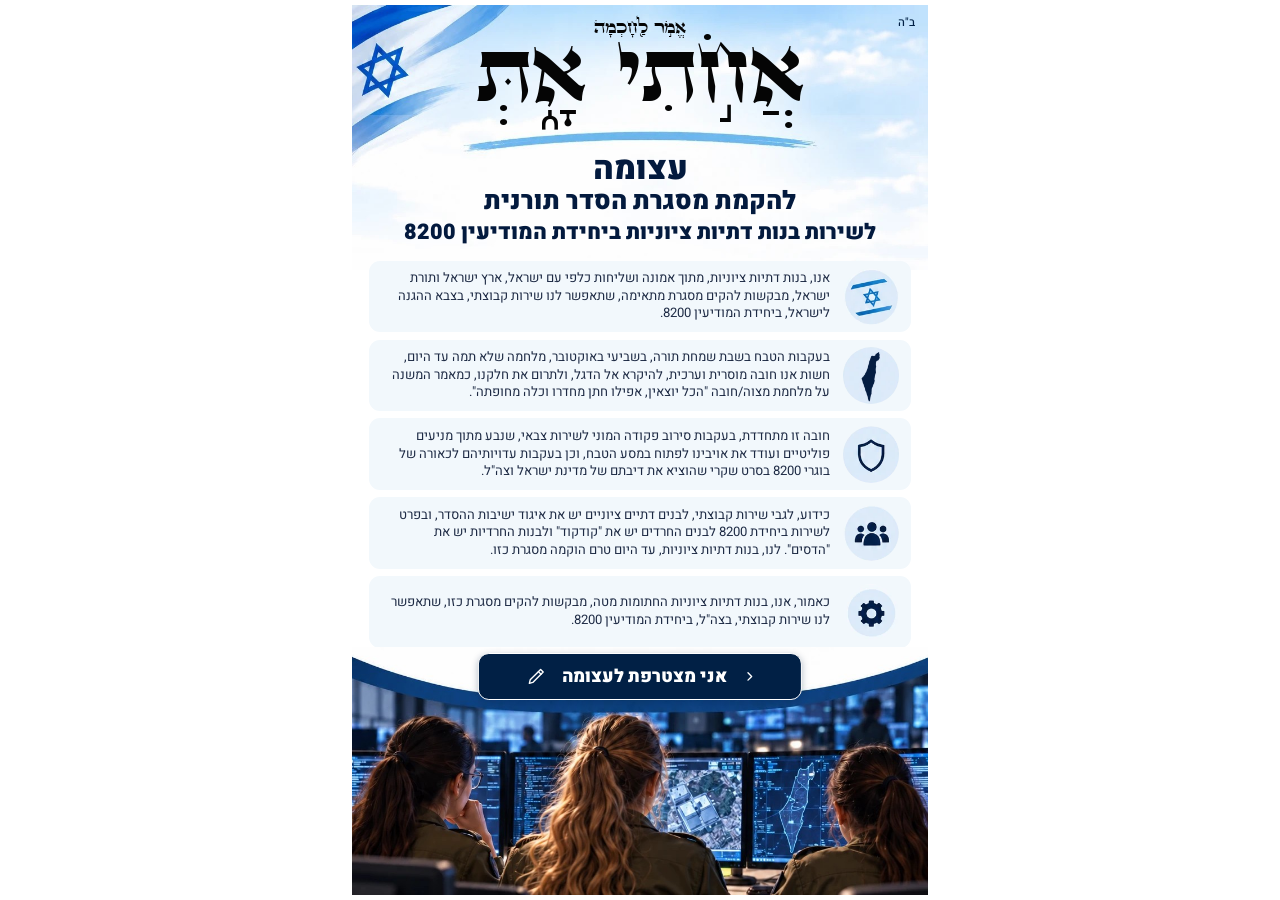
==== index.html @ 4ecc4133 "Unify the form labels and error messages and add a thank-you line Co-Authored-By: Claude Sonnet 5.5 " ====
<!doctype html>
<html lang="he" dir="rtl">
<head>
  <meta charset="utf-8">
  <meta name="viewport" content="width=device-width, initial-scale=1">
  <title>אחותי את – עצומה</title>
  <meta name="description" content="עצומה להקמת מסגרת הסדר תורנית לשירות בנות דתיות ציוניות ביחידת המודיעין 8200">

  <link rel="preconnect" href="https://fonts.googleapis.com">
  <link rel="preconnect" href="https://fonts.gstatic.com" crossorigin>
  <link rel="stylesheet" href="https://fonts.googleapis.com/css2?family=Heebo:wght@400;500;800;900&display=swap">

  <link rel="stylesheet" href="css/base.css">
  <link rel="stylesheet" href="css/join-form.css">

  <!--
    Title typography - link exactly ONE of the two options (both are kept; DO NOT DELETE either file):
      option 1: Stam Ashkenaz   -> css/title-option-1.css
      option 2: Guttman Stam    -> css/title-option-2.css
  -->
  <link rel="stylesheet" href="css/title-option-2.css">
  <!-- <link rel="stylesheet" href="css/title-option-1.css"> -->

  <script src="js/main.js" defer></script>
</head>
<body>
  <main class="page">
    <div class="blessing">ב"ה</div>

    <header class="masthead">
      <div class="verse">אֱמֹ֣ר לַ֭חׇכְמָה</div>
      <div class="wordmark" role="img" aria-label="אחותי את">אֲחֹ֣תִי אָ֑תְּ</div>
    </header>

    <h1 class="headline">
      <span class="headline__line headline__line--lead">עצומה</span>
      <span class="headline__line">להקמת מסגרת הסדר תורנית</span>
      <span class="headline__line headline__line--detail">לשירות בנות דתיות ציוניות ביחידת המודיעין 8200</span>
    </h1>

    <section class="cards">
      <article class="card">
        <div class="card__icon card__icon--flag"></div>
        <p class="card__text">אנו, בנות דתיות ציוניות, מתוך אמונה ושליחות כלפי עם ישראל, ארץ ישראל ותורת ישראל, מבקשות להקים מסגרת מתאימה, שתאפשר לנו שירות קבוצתי, בצבא ההגנה לישראל, ביחידת המודיעין 8200.</p>
      </article>
      <article class="card">
        <div class="card__icon card__icon--map"></div>
        <p class="card__text">בעקבות הטבח בשבת שמחת תורה, בשביעי באוקטובר, מלחמה שלא תמה עד היום, חשות אנו חובה מוסרית וערכית, להיקרא אל הדגל, ולתרום את חלקנו, כמאמר המשנה על מלחמת מצוה/חובה "הכל יוצאין, אפילו חתן מחדרו וכלה מחופתה".</p>
      </article>
      <article class="card">
        <div class="card__icon card__icon--shield"></div>
        <p class="card__text">חובה זו מתחדדת, בעקבות סירוב פקודה המוני לשירות צבאי, שנבע מתוך מניעים פוליטיים ועודד את אויבינו לפתוח במסע הטבח, וכן בעקבות עדויותיהם לכאורה של בוגרי 8200 בסרט שקרי שהוציא את דיבתם של מדינת ישראל וצה"ל.</p>
      </article>
      <article class="card">
        <div class="card__icon card__icon--people"></div>
        <p class="card__text">כידוע, לגבי שירות קבוצתי, לבנים דתיים ציוניים יש את איגוד ישיבות ההסדר, ובפרט לשירות ביחידת 8200 לבנים החרדים יש את "קודקוד" ולבנות החרדיות יש את "הדסים". לנו, בנות דתיות ציוניות, עד היום טרם הוקמה מסגרת כזו.</p>
      </article>
      <article class="card">
        <div class="card__icon card__icon--gear"></div>
        <p class="card__text">כאמור, אנו, בנות דתיות ציוניות החתומות מטה, מבקשות להקים מסגרת כזו, שתאפשר לנו שירות קבוצתי, בצה"ל, ביחידת המודיעין 8200.</p>
      </article>
    </section>

    <div class="footer-art">
      <button type="button" class="join-btn" id="join">
        <svg class="join-btn__chevron" viewBox="0 0 24 24" fill="none" stroke="currentColor" stroke-width="3" stroke-linecap="round" stroke-linejoin="round" aria-hidden="true"><path d="M9 4l8 8-8 8"/></svg>
        <span>אני מצטרפת לעצומה</span>
        <svg viewBox="0 0 24 24" fill="none" stroke="currentColor" stroke-width="1.6" stroke-linecap="round" stroke-linejoin="round" aria-hidden="true"><path d="M4 20l1-4L17 4l3 3L8 19z"/><path d="M14.5 6.5l3 3"/></svg>
      </button>
    </div>
  </main>

  <dialog class="join-dialog" id="join-dialog" aria-labelledby="join-title">
    <form class="join-form" id="join-form" novalidate>
      <button type="button" class="join-form__close" data-close aria-label="סגירה">&times;</button>

      <h2 class="join-form__title" id="join-title">חתימה על העצומה</h2>
      <p class="join-form__audience">העצומה מיועדת לבנות המעוניינות לשרת במסגרת זו. פרטי הטופס ישמשו להקמת המסגרת בלבד.</p>
      <p class="join-form__note">שדות המסומנים ב-* הם חובה.</p>

      <div class="form-row">
        <div class="field">
          <label for="first-name">שם פרטי *</label>
          <input id="first-name" name="firstName" type="text" autocomplete="given-name" required>
          <p class="field__error" data-error-for="firstName" role="alert"></p>
        </div>

        <div class="field">
          <label for="last-name">שם משפחה *</label>
          <input id="last-name" name="lastName" type="text" autocomplete="family-name" required>
          <p class="field__error" data-error-for="lastName" role="alert"></p>
        </div>
      </div>

      <div class="form-row form-row--contact">
        <div class="field">
          <label for="mobile">מספר טלפון נייד *</label>
          <input id="mobile" name="mobile" type="tel" inputmode="tel" autocomplete="tel" dir="ltr" placeholder="05X-XXXXXXX" required>
          <p class="field__error" data-error-for="mobile" role="alert"></p>
        </div>

        <div class="field">
          <label for="email">דוא"ל *</label>
          <input id="email" name="email" type="email" inputmode="email" autocomplete="email" dir="ltr" required>
          <p class="field__error" data-error-for="email" role="alert"></p>
        </div>
      </div>

      <div class="form-row form-row--year">
        <div class="field">
          <label for="birth-year">שנת לידה *</label>
          <input id="birth-year" name="birthYear" type="text" inputmode="numeric" maxlength="4" autocomplete="bday-year" required>
          <p class="field__error" data-error-for="birthYear" role="alert"></p>
        </div>

        <div class="field">
          <label for="city">עיר מגורים</label>
          <input id="city" name="city" type="text" autocomplete="address-level2">
        </div>
      </div>

      <div class="field">
        <label for="ulpana">איפה אני כיום <span class="field__hint">(שם האולפנה/המדרשה/המכינה/השירות הלאומי/אחר)</span></label>
        <input id="ulpana" name="ulpana" type="text" autocomplete="organization">
      </div>

      <div class="field">
        <label for="notes">כמה מילים עלי / הערות נוספות</label>
        <textarea id="notes" name="notes" rows="2"></textarea>
      </div>

      <div class="field">
        <label class="check">
          <input type="checkbox" name="interested">
          <span>אני מעוניינת (ללא התחייבות) להתגייס למסגרת זו ולשרת בה, ומאשרת שיעדכנו אותי בשלבי הקמתה *</span>
        </label>
        <p class="field__error" data-error-for="interested" role="alert"></p>
      </div>

      <label class="check">
        <input type="checkbox" name="publishName">
        <span>אני מסכימה ששמי המלא (ללא פרטים נוספים) יופיע ברשימת החותמות באם העצומה תפורסם</span>
      </label>

      <!-- Spam trap: hidden from people, bots tend to fill it in -->
      <div class="join-form__trap" aria-hidden="true">
        <label>אל תמלאי שדה זה <input type="text" name="website" tabindex="-1" autocomplete="off"></label>
      </div>

      <div class="join-form__actions">
        <p class="join-form__status" id="join-status" role="alert"></p>
        <button type="submit" class="join-form__submit">שליחה</button>
      </div>
    </form>

    <div class="join-thanks" id="join-thanks" hidden>
      <h2 class="join-form__title">תודה שחתמת!</h2>
      <p class="join-thanks__text">נעדכן אותך בשלבי הקמת המסגרת.</p>
      <button type="button" class="join-form__submit" data-close>סגירה</button>
    </div>
  </dialog>
</body>
</html>
---- css/base.css ----
/* ==========================================================================
   Petition page - base styles (everything except the title typography).
   The title (verse + wordmark) typography lives in css/title-option-*.css.

   Fit-to-screen: every size is a multiple of --u, a unit that is 1% of the page
   width.  --u follows the viewport WIDTH (capped at the 1024px design size) and
   is also capped by the viewport HEIGHT, so the whole page always fits the screen
   without scrolling.  Only the card text has a floor (11px) so it stays readable.
   ========================================================================== */

:root {
  --navy: #012045;
  --card: #f2f8fc;
  --ink: #1d2a44;
  --ink-title: #031a3e;
  --ink-script: #050505;
  --accent: #1f5fbf;
  --accent-soft: #e8f1fb;
  --navy-hover: #0b3a78;
  --navy-pressed: #00142e;
  --focus: #7fb2ff;
  --error: #c0392b;
  --border: #c3cfe0;
  --muted: #55637d;
  --font: 'Heebo', system-ui, 'Segoe UI', Arial, sans-serif;
  --text-growth: 0.006; /* portrait phones: share of the spare height that the card text size may use */

  /* 1u = 1% of the page width.  The page is 100u wide and ~154u tall. */
  --u: min(1vw, 10.24px, calc(100vh / 156));
}

@supports (height: 100dvh) {
  :root { --u: min(1vw, 10.24px, calc(100dvh / 156)); }
}

*,
*::before,
*::after { box-sizing: border-box; }

* { margin: 0; }

body {
  display: flex;
  justify-content: center;
  min-height: 100vh;
  background: #fff;
  font-family: var(--font);
}

@supports (height: 100dvh) {
  body { min-height: 100dvh; }
}

/* ---- Page frame --------------------------------------------------------- */

.page {
  position: relative;
  width: calc(100 * var(--u));
  margin-block: auto; /* centred vertically when the screen is taller than the page */
  overflow: hidden;
  background: url(../images/background-top.jpg) top / 100% auto no-repeat;
}

.blessing {
  position: absolute;
  top: calc(1.6 * var(--u));
  right: calc(2.4 * var(--u));
  z-index: 1;
  font-size: max(10px, calc(2 * var(--u)));
  font-weight: 500;
  color: var(--navy);
}

/* ---- Masthead (verse + wordmark); fonts/sizes come from title-option-*.css */

.masthead { position: relative; }

.verse {
  position: absolute;
  left: 0;
  right: 0;
  text-align: center;
  font-size: max(11px, calc(2.9 * var(--u)));
  line-height: 1.3;
  color: var(--ink-script);
}

.wordmark {
  height: calc(25.8 * var(--u));
  text-align: center;
  white-space: nowrap;
  line-height: 1;
  color: var(--ink-script);
}

/* ---- Petition headline -------------------------------------------------- */

.headline {
  margin: 0 calc(1 * var(--u)) calc(2.05 * var(--u));
  text-align: center;
  font-size: max(13px, calc(4.4 * var(--u)));
  font-weight: 900;
  line-height: calc(5.5 * var(--u));
  color: var(--ink-title);
}

.headline__line {
  display: block;
  text-wrap: balance; /* the long line breaks evenly on narrow screens */
}

.headline__line--lead { font-size: max(16px, calc(5.6 * var(--u))); }
.headline__line--detail { font-size: max(11px, calc(3.74 * var(--u))); } /* ~85% of the line above */

/* ---- Cards --------------------------------------------------------------- */

.cards {
  display: flex;
  flex-direction: column;
  gap: calc(1.27 * var(--u));
  padding: 0 calc(3.1 * var(--u));
}

.card {
  display: flex;
  align-items: center;
  gap: calc(2.2 * var(--u));
  min-height: calc(9.6 * var(--u));
  padding: calc(1.3 * var(--u)) calc(2 * var(--u)) calc(1.3 * var(--u)) calc(3.7 * var(--u));
  border-radius: calc(1.9 * var(--u));
  background: var(--card);
}

.card__text {
  flex: 1;
  font-size: max(11px, calc(2.27 * var(--u))); /* the only text with a readability floor */
  font-weight: 400;
  line-height: max(calc(3.03 * var(--u)), 14.3px);
  color: var(--ink);
}

.card__icon {
  flex: 0 0 auto;
  width: max(34px, calc(9.8 * var(--u)));
  height: max(34px, calc(9.8 * var(--u)));
  border-radius: 50%;
  background: center / cover;
}

.card__icon--flag   { background-image: url(../images/icon-flag.png); }
.card__icon--map    { background-image: url(../images/icon-map.png); }
.card__icon--shield { background-image: url(../images/icon-shield.png); }
.card__icon--people { background-image: url(../images/icon-people.png); }
.card__icon--gear   { background-image: url(../images/icon-gear.png); }

/* ---- Footer artwork + join button ---------------------------------------- */

.footer-art {
  position: relative;
  margin-top: calc(-0.2 * var(--u));
  aspect-ratio: 1024 / 441;
  background: url(../images/background-bottom.jpg) bottom / 100% 100% no-repeat;
}

.join-btn {
  position: absolute;
  top: calc(1.2 * var(--u));
  left: 50%;
  translate: -50% 0;
  display: flex;
  align-items: center;
  justify-content: center;
  gap: calc(2.8 * var(--u));
  width: calc(56.2 * var(--u));
  height: max(calc(8.1 * var(--u)), 38px); /* comfortable tap target on phones */
  border: calc(0.3 * var(--u)) solid #fff;
  border-radius: calc(1.9 * var(--u));
  background: var(--navy);
  box-shadow: 0 calc(0.4 * var(--u)) calc(1.2 * var(--u)) rgba(1, 32, 69, 0.3);
  color: #fff;
  font: 900 max(12px, calc(3.1 * var(--u))) / 1 var(--font);
  white-space: nowrap;
  cursor: pointer;
  transition: background-color 0.15s, translate 0.15s, scale 0.1s, box-shadow 0.15s;
}

.join-btn svg {
  flex: 0 0 auto;
  width: calc(3.6 * var(--u));
  height: calc(3.6 * var(--u));
  min-width: 14px;
  min-height: 14px;
}

.join-btn .join-btn__chevron {
  width: calc(1.9 * var(--u));
  height: calc(1.9 * var(--u));
  min-width: 8px;
  min-height: 8px;
}

/* Hover (mouse only, so touch screens do not get a "stuck" hover): lighter + lifted */
@media (hover: hover) {
  .join-btn:hover {
    translate: -50% calc(-0.3 * var(--u));
    background: var(--navy-hover);
    box-shadow: 0 calc(0.8 * var(--u)) calc(1.6 * var(--u)) rgba(1, 32, 69, 0.35);
  }
}

/* Pressed (touch and mouse): pushed down and a little darker */
.join-btn:active {
  translate: -50% 0;
  scale: 0.97;
  background: var(--navy-pressed);
  box-shadow: 0 calc(0.2 * var(--u)) calc(0.6 * var(--u)) rgba(1, 32, 69, 0.3);
}

/* Keyboard focus ring */
.join-btn:focus-visible {
  outline: 3px solid var(--focus);
  outline-offset: 3px;
}

@media (prefers-reduced-motion: reduce) {
  .join-btn { transition: background-color 0.15s; }
  .join-btn:hover,
  .join-btn:active { translate: -50% 0; scale: 1; }
}

/* ---- Tall, narrow screens (portrait phones) ------------------------------------
   The page keeps its proportions and is only as wide as the screen, which leaves
   spare height.  That height goes to the cards: they grow taller and their text
   grows a little.  (16/25 = the aspect ratio below which the width is the limit.) */

@media (max-aspect-ratio: 16/25) {
  .page {
    --spare: max(0px, calc(100vh - 156 * var(--u))); /* height not used by the page */
    display: flex;
    flex-direction: column;
    min-height: 100vh;
  }

  .masthead,
  .headline,
  .footer-art { flex: none; }

  .cards,
  .card { flex: 1; }

  .card__text {
    --text: calc(max(11px, 2.27 * var(--u)) + var(--text-growth) * var(--spare));
    font-size: var(--text);
    line-height: calc(1.335 * var(--text));
  }
}

/* short phones have almost no spare height: keep the text size as it is */
@media (max-aspect-ratio: 16/25) and (max-height: 735px) {
  .page { --text-growth: 0; }
}

@supports (height: 100dvh) {
  @media (max-aspect-ratio: 16/25) {
    .page {
      --spare: max(0px, calc(100dvh - 156 * var(--u)));
      min-height: 100dvh;
    }
  }
}

/* ---- Short, wide screens (phones held sideways) ---------------------------------
   Fitting the whole page into such a short screen would make a narrow column with
   tiny text.  Use the full width instead; the page simply scrolls. */

@media (max-height: 500px) {
  :root { --u: min(1vw, 10.24px); }
}
---- css/join-form.css ----
/* ==========================================================================
   Join dialog (the signature form that opens from the "join" button).
   Sizes here are in px/rem on purpose: form text must stay comfortably
   readable (inputs use 16px so iOS does not zoom in on focus).
   ========================================================================== */

.join-dialog {
  --form-pad-x: 20px;
  --form-pad-bottom: 24px;

  width: min(92vw, 460px);
  max-height: 92dvh;
  margin: auto; /* base.css resets all margins; the dialog needs auto to be centred */
  padding: 0;
  border: 0;
  border-radius: 18px;
  background: #fff;
  color: var(--ink);
  box-shadow: 0 18px 50px rgba(1, 32, 69, 0.35);
  overflow: hidden; /* clips the form's scrollbar to the rounded corners */
}

.join-dialog::backdrop {
  background: rgba(1, 32, 69, 0.6);
}

.join-dialog[open] { animation: join-dialog-in 0.2s ease-out; }

@keyframes join-dialog-in {
  from { opacity: 0; translate: 0 12px; }
  to   { opacity: 1; translate: 0 0; }
}

.join-form,
.join-thanks {
  position: relative;
  padding: 22px var(--form-pad-x) var(--form-pad-bottom);
}

/* The form scrolls inside the dialog. The scrollbar is styled so that it stays visible
   (phones normally hide it) and people notice there are more fields below. */
.join-form {
  max-height: 92dvh;
  overflow-y: auto;
}

.join-form::-webkit-scrollbar { width: 10px; }
.join-form::-webkit-scrollbar-track { background: var(--accent-soft); }

.join-form::-webkit-scrollbar-thumb {
  border: 2px solid var(--accent-soft);
  border-radius: 6px;
  background: #8fb0dc;
}

/* browsers without ::-webkit-scrollbar (Firefox) */
@supports not selector(::-webkit-scrollbar) {
  .join-form { scrollbar-color: #8fb0dc var(--accent-soft); }
}

.join-thanks__text {
  margin-bottom: 16px;
  font-size: 1rem;
}

.join-form__close {
  position: absolute;
  top: 8px;
  left: 10px;
  width: 40px;
  height: 40px;
  border: 0;
  background: none;
  color: var(--navy);
  font-size: 30px;
  line-height: 1;
  cursor: pointer;
}

.join-form__title {
  margin-bottom: 4px;
  color: var(--navy);
  font-size: 1.5rem;
  font-weight: 900;
}

/* Who may sign: highlighted so that people who are not the target audience notice it */
.join-form__audience {
  margin-bottom: 8px;
  padding: 8px 10px;
  border-inline-start: 4px solid var(--accent);
  border-radius: 8px;
  background: var(--accent-soft);
  color: var(--navy);
  font-size: 1rem;
  font-weight: 800;
}

.join-form__note {
  margin-bottom: 14px;
  font-size: 0.85rem;
  color: var(--muted);
}

/* ---- Fields ---------------------------------------------------------------- */

.field { margin-bottom: 12px; }

/* two fields side by side */
.form-row {
  display: grid;
  grid-template-columns: 1fr 1fr;
  gap: 0 10px;
}

.form-row--year { grid-template-columns: 124px 1fr; }

/* a mobile number has a known length: it gets just enough room, the e-mail gets the rest */
.form-row--contact { grid-template-columns: 132px 1fr; }

.field label,
.check {
  font-size: 0.95rem;
  font-weight: 500;
}

.field label:not(.check) { display: block; margin-bottom: 4px; }

/* smaller explanation on its own line under the label */
.field__hint {
  display: block;
  font-size: 0.8rem;
  font-weight: 400;
  color: var(--muted);
}

.field input,
.field textarea {
  width: 100%;
  padding: 10px 12px;
  border: 1.5px solid var(--border);
  border-radius: 10px;
  background: #fff;
  color: var(--ink);
  font: inherit;
  font-size: 16px; /* >=16px: no zoom on iOS */
}

.field textarea { resize: vertical; min-height: 64px; }

.field input:focus-visible,
.field textarea:focus-visible {
  outline: 3px solid var(--focus);
  outline-offset: 1px;
  border-color: var(--navy);
}

.field[data-invalid] input { border-color: var(--error); }

.field__error {
  margin-top: 3px;
  color: var(--error);
  font-size: 0.85rem;
}

.check {
  display: flex;
  gap: 10px;
  align-items: flex-start;
  margin: 6px 0 12px;
  cursor: pointer;
}

.check input {
  flex: 0 0 auto;
  width: 20px;
  height: 20px;
  margin-top: 2px;
  accent-color: var(--navy);
}

/* ---- Spam trap: out of sight and out of the layout flow ---------------------- */

.join-form__trap {
  position: absolute;
  inset-inline-start: -9999px;
  width: 1px;
  height: 1px;
  overflow: hidden;
}

/* ---- Submit / status --------------------------------------------------------- */

.join-form__status {
  color: var(--error);
  font-size: 0.9rem;
  font-weight: 500;
  white-space: pre-line; /* the message may contain a line break */
}

/* takes no room until there is a message to show */
.join-form__status:not(:empty) { margin-bottom: 6px; }

.join-form__submit {
  display: block;
  width: 100%;
  padding: 13px;
  border: 0;
  border-radius: 12px;
  background: var(--navy);
  color: #fff;
  font: 900 1.1rem var(--font);
  cursor: pointer;
  transition: background-color 0.15s;
}

.join-form__submit:hover { background: var(--navy-hover); }
.join-form__submit:active { background: var(--navy-pressed); }
.join-form__submit:disabled { opacity: 0.6; cursor: wait; }

.join-form__submit:focus-visible,
.join-form__close:focus-visible {
  outline: 3px solid var(--focus);
  outline-offset: 2px;
}

@media (prefers-reduced-motion: reduce) {
  .join-dialog[open] { animation: none; }
}
---- css/title-option-2.css ----
/* ==========================================================================
   TITLE OPTION 2 - Guttman Stam   (DO NOT DELETE / לא למחוק!)

   One complete font (letters + niqqud + cantillation), with generic mark
   positioning added by tools/build_font.py.  Font: fonts/GuttmanStam.woff

   To use this option, link this file in index.html instead of
   css/title-option-1.css.  Both options are fully independent.
   ========================================================================== */

@font-face {
  font-family: 'Guttman Stam';
  src: url(../fonts/GuttmanStam.woff) format('woff');
  font-display: swap;
}

.verse {
  top: calc(2 * var(--u));
  font-family: 'Guttman Stam', serif;
}

.wordmark {
  padding-top: calc(4.6 * var(--u));
  font-family: 'Guttman Stam', serif;
  font-size: calc(14.6 * var(--u));
}
---- css/title-option-1.css ----
/* ==========================================================================
   TITLE OPTION 1 - Stam Ashkenaz   (DO NOT DELETE / לא למחוק!)

   Letters: Stam Ashkenaz CLM.  Niqqud/cantillation: Noto Serif Hebrew, placed
   by the generic rules of tools/build_font.py.  The lamed and the qamats are
   taken from Guttman Stam (straight lamed).  Font: fonts/StamAshkenazFull.woff

   To use this option, link this file in index.html instead of
   css/title-option-2.css.  Both options are fully independent.
   ========================================================================== */

@font-face {
  font-family: 'Stam Ashkenaz Full';
  src: url(../fonts/StamAshkenazFull.woff) format('woff');
  font-display: swap;
}

.verse {
  top: calc(1.3 * var(--u));
  font-family: 'Stam Ashkenaz Full', serif;
}

.wordmark {
  padding-top: calc(2.2 * var(--u));
  font-family: 'Stam Ashkenaz Full', serif;
  font-size: calc(17 * var(--u));
}
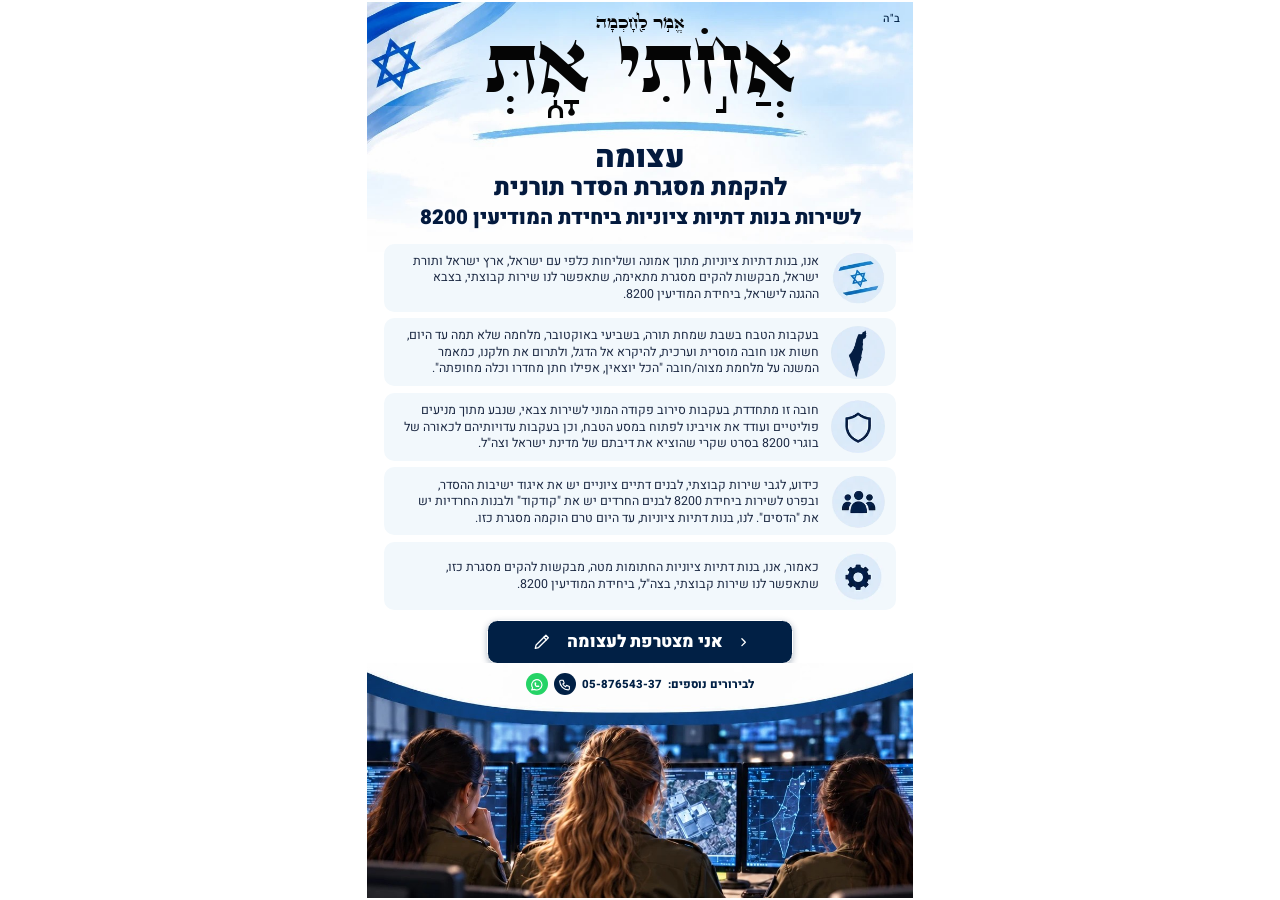
==== commit b8141f6f: "Add a contact line (phone and WhatsApp) and move the join button above the curve Co-Authored-By: Cla" ====
--- a/index.html
+++ b/index.html
@@ -5,6 +5,29 @@
   <meta name="viewport" content="width=device-width, initial-scale=1">
   <title>אחותי את – עצומה</title>
   <meta name="description" content="עצומה להקמת מסגרת הסדר תורנית לשירות בנות דתיות ציוניות ביחידת המודיעין 8200">
+
+  <link rel="icon" href="favicon.ico" sizes="any">
+  <link rel="apple-touch-icon" href="images/apple-touch-icon.png">
+
+  <!-- Link preview (WhatsApp, Telegram, Facebook, X) -->
+  <meta property="og:type" content="website">
+  <meta property="og:locale" content="he_IL">
+  <meta property="og:title" content="אחותי את">
+  <meta property="og:description" content="עצומה להקמת מסגרת הסדר תורנית לשירות בנות דתיות ציוניות ביחידת המודיעין 8200">
+  <meta property="og:url" content="https://yitshaks.github.io/petition-8200/">
+  <meta name="twitter:card" content="summary_large_image">
+  <!--
+    Preview image - two options, both are kept (DO NOT DELETE either file):
+      option 1: light, like the page          -> images/share-option-1.jpg
+      option 2: dark, with the soldiers photo -> images/share-option-2.jpg
+    To switch, change the file name in the single image tag below.  Never leave a second, commented-out
+    image tag in the page: some link-preview crawlers read comments and pick the wrong image.
+    The sources are in tools/share-images/.  WhatsApp remembers a preview for a long time, so choose
+    before the link is shared.
+  -->
+  <meta property="og:image" content="https://yitshaks.github.io/petition-8200/images/share-option-2.jpg">
+  <meta property="og:image:width" content="1200">
+  <meta property="og:image:height" content="630">
 
   <link rel="preconnect" href="https://fonts.googleapis.com">
   <link rel="preconnect" href="https://fonts.gstatic.com" crossorigin>
@@ -61,12 +84,25 @@
       </article>
     </section>
 
-    <div class="footer-art">
+    <div class="actions">
       <button type="button" class="join-btn" id="join">
         <svg class="join-btn__chevron" viewBox="0 0 24 24" fill="none" stroke="currentColor" stroke-width="3" stroke-linecap="round" stroke-linejoin="round" aria-hidden="true"><path d="M9 4l8 8-8 8"/></svg>
         <span>אני מצטרפת לעצומה</span>
         <svg viewBox="0 0 24 24" fill="none" stroke="currentColor" stroke-width="1.6" stroke-linecap="round" stroke-linejoin="round" aria-hidden="true"><path d="M4 20l1-4L17 4l3 3L8 19z"/><path d="M14.5 6.5l3 3"/></svg>
       </button>
+    </div>
+
+    <div class="footer-art">
+      <div class="contact">
+        <span>לבירורים נוספים:</span>
+        <a class="contact__number" href="tel:+972587654337">05-876543-37</a>
+        <a class="contact__icon contact__icon--phone" href="tel:+972587654337" aria-label="חיוג">
+          <svg viewBox="0 0 24 24" aria-hidden="true"><path d="M5 4h4l2 5l-2.5 1.5a11 11 0 0 0 5 5l1.5 -2.5l5 2v4a2 2 0 0 1 -2 2a16 16 0 0 1 -15 -15a2 2 0 0 1 2 -2"/></svg>
+        </a>
+        <a class="contact__icon contact__icon--whatsapp" href="https://wa.me/972587654337?text=%D7%A9%D7%9C%D7%95%D7%9D%2C%20%D7%99%D7%A9%20%D7%9C%D7%99%20%D7%A9%D7%90%D7%9C%D7%94%20%D7%A2%D7%9C%20%D7%94%D7%A2%D7%A6%D7%95%D7%9E%D7%94" target="_blank" rel="noopener" aria-label="שליחת הודעה בוואטסאפ">
+          <svg viewBox="0 0 24 24" aria-hidden="true"><path d="M3 21l1.65 -3.8a9 9 0 1 1 3.4 2.9l-5.05 .9"/><path d="M9 10a.5 .5 0 0 0 1 0v-1a.5 .5 0 0 0 -1 0v1a5 5 0 0 0 5 5h1a.5 .5 0 0 0 0 -1h-1a.5 .5 0 0 0 0 1"/></svg>
+        </a>
+      </div>
     </div>
   </main>
 
@@ -95,7 +131,7 @@
       <div class="form-row form-row--contact">
         <div class="field">
           <label for="mobile">מספר טלפון נייד *</label>
-          <input id="mobile" name="mobile" type="tel" inputmode="tel" autocomplete="tel" dir="ltr" placeholder="05X-XXXXXXX" required>
+          <input id="mobile" name="mobile" type="tel" inputmode="tel" autocomplete="tel" dir="ltr" placeholder="0501234567" required>
           <p class="field__error" data-error-for="mobile" role="alert"></p>
         </div>
 
--- a/css/base.css
+++ b/css/base.css
@@ -25,12 +25,12 @@
   --font: 'Heebo', system-ui, 'Segoe UI', Arial, sans-serif;
   --text-growth: 0.006; /* portrait phones: share of the spare height that the card text size may use */
 
-  /* 1u = 1% of the page width.  The page is 100u wide and ~154u tall. */
-  --u: min(1vw, 10.24px, calc(100vh / 156));
+  /* 1u = 1% of the page width.  The page is 100u wide and ~165u tall. */
+  --u: min(1vw, 10.24px, calc(100vh / 165));
 }
 
 @supports (height: 100dvh) {
-  :root { --u: min(1vw, 10.24px, calc(100dvh / 156)); }
+  :root { --u: min(1vw, 10.24px, calc(100dvh / 165)); }
 }
 
 *,
@@ -153,7 +153,63 @@
 .card__icon--people { background-image: url(../images/icon-people.png); }
 .card__icon--gear   { background-image: url(../images/icon-gear.png); }
 
-/* ---- Footer artwork + join button ---------------------------------------- */
+/* ---- Contact line (phone and WhatsApp for questions), just above the curve ------- */
+
+.contact {
+  position: absolute;
+  top: calc(1.9 * var(--u));
+  right: 0;
+  left: 0;
+  display: flex;
+  align-items: center;
+  justify-content: center;
+  gap: calc(1.1 * var(--u));
+  color: var(--navy);
+  font-size: max(10px, calc(2.1 * var(--u)));
+  font-weight: 800;
+}
+
+.contact__number {
+  direction: ltr;
+  unicode-bidi: isolate;
+  color: inherit;
+  text-decoration: none;
+}
+
+.contact__icon {
+  display: inline-flex;
+  align-items: center;
+  justify-content: center;
+  width: max(22px, calc(3.4 * var(--u)));
+  height: max(22px, calc(3.4 * var(--u)));
+  border-radius: 50%;
+}
+
+.contact__icon--phone { background: var(--navy); }
+.contact__icon--whatsapp { background: #25d366; }
+
+.contact__icon svg {
+  width: 62%;
+  height: 62%;
+  fill: none;
+  stroke: #fff;
+  stroke-width: 2;
+  stroke-linecap: round;
+  stroke-linejoin: round;
+}
+
+.contact a:focus-visible {
+  outline: 3px solid var(--focus);
+  outline-offset: 2px;
+}
+
+/* ---- Join button, then the footer artwork (curve + photo) ------------------------ */
+
+.actions {
+  display: flex;
+  justify-content: center;
+  padding-top: calc(1.9 * var(--u));
+}
 
 .footer-art {
   position: relative;
@@ -163,10 +219,6 @@
 }
 
 .join-btn {
-  position: absolute;
-  top: calc(1.2 * var(--u));
-  left: 50%;
-  translate: -50% 0;
   display: flex;
   align-items: center;
   justify-content: center;
@@ -202,7 +254,7 @@
 /* Hover (mouse only, so touch screens do not get a "stuck" hover): lighter + lifted */
 @media (hover: hover) {
   .join-btn:hover {
-    translate: -50% calc(-0.3 * var(--u));
+    translate: 0 calc(-0.3 * var(--u));
     background: var(--navy-hover);
     box-shadow: 0 calc(0.8 * var(--u)) calc(1.6 * var(--u)) rgba(1, 32, 69, 0.35);
   }
@@ -210,7 +262,7 @@
 
 /* Pressed (touch and mouse): pushed down and a little darker */
 .join-btn:active {
-  translate: -50% 0;
+  translate: 0 0;
   scale: 0.97;
   background: var(--navy-pressed);
   box-shadow: 0 calc(0.2 * var(--u)) calc(0.6 * var(--u)) rgba(1, 32, 69, 0.3);
@@ -225,7 +277,7 @@
 @media (prefers-reduced-motion: reduce) {
   .join-btn { transition: background-color 0.15s; }
   .join-btn:hover,
-  .join-btn:active { translate: -50% 0; scale: 1; }
+  .join-btn:active { translate: 0 0; scale: 1; }
 }
 
 /* ---- Tall, narrow screens (portrait phones) ------------------------------------
@@ -235,7 +287,7 @@
 
 @media (max-aspect-ratio: 16/25) {
   .page {
-    --spare: max(0px, calc(100vh - 156 * var(--u))); /* height not used by the page */
+    --spare: max(0px, calc(100vh - 156 * var(--u))); /* height used to size the card text (tuned value) */
     display: flex;
     flex-direction: column;
     min-height: 100vh;
--- a/css/join-form.css
+++ b/css/join-form.css
@@ -113,10 +113,10 @@
   gap: 0 10px;
 }
 
-.form-row--year { grid-template-columns: 124px 1fr; }
-
-/* a mobile number has a known length: it gets just enough room, the e-mail gets the rest */
-.form-row--contact { grid-template-columns: 132px 1fr; }
+/* the first field of these rows has a known length: it gets just enough room, the second field
+   gets the rest.  Both rows use the same width so that the columns line up. */
+.form-row--year,
+.form-row--contact { grid-template-columns: 120px 1fr; }
 
 .field label,
 .check {
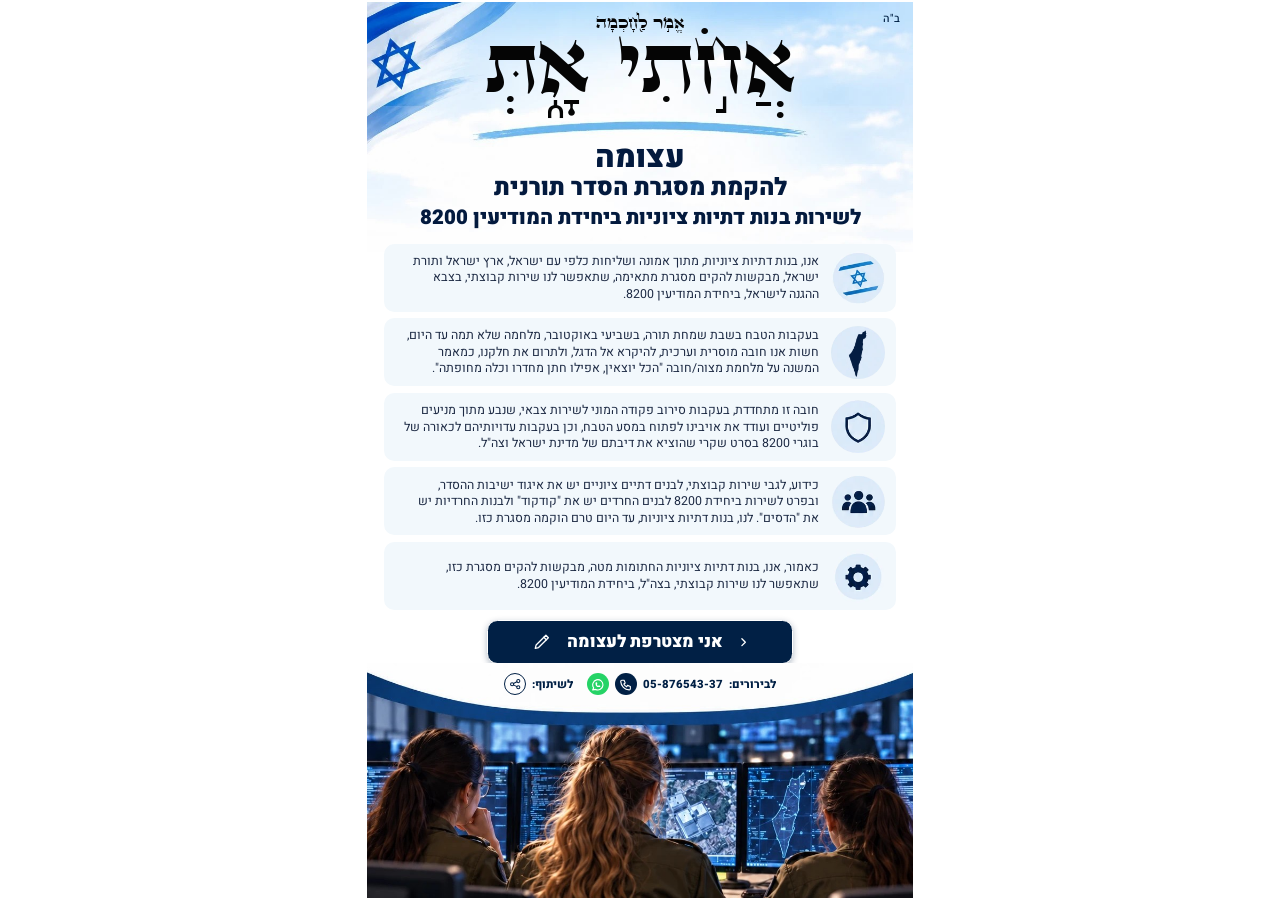
==== commit e03998a5: "Add sharing the petition with friends A share icon next to the contact line and a share button on th" ====
--- a/index.html
+++ b/index.html
@@ -94,7 +94,7 @@
 
     <div class="footer-art">
       <div class="contact">
-        <span>לבירורים נוספים:</span>
+        <span>לבירורים:</span>
         <a class="contact__number" href="tel:+972587654337">05-876543-37</a>
         <a class="contact__icon contact__icon--phone" href="tel:+972587654337" aria-label="חיוג">
           <svg viewBox="0 0 24 24" aria-hidden="true"><path d="M5 4h4l2 5l-2.5 1.5a11 11 0 0 0 5 5l1.5 -2.5l5 2v4a2 2 0 0 1 -2 2a16 16 0 0 1 -15 -15a2 2 0 0 1 2 -2"/></svg>
@@ -102,6 +102,10 @@
         <a class="contact__icon contact__icon--whatsapp" href="https://wa.me/972587654337?text=%D7%A9%D7%9C%D7%95%D7%9D%2C%20%D7%99%D7%A9%20%D7%9C%D7%99%20%D7%A9%D7%90%D7%9C%D7%94%20%D7%A2%D7%9C%20%D7%94%D7%A2%D7%A6%D7%95%D7%9E%D7%94" target="_blank" rel="noopener" aria-label="שליחת הודעה בוואטסאפ">
           <svg viewBox="0 0 24 24" aria-hidden="true"><path d="M3 21l1.65 -3.8a9 9 0 1 1 3.4 2.9l-5.05 .9"/><path d="M9 10a.5 .5 0 0 0 1 0v-1a.5 .5 0 0 0 -1 0v1a5 5 0 0 0 5 5h1a.5 .5 0 0 0 0 -1h-1a.5 .5 0 0 0 0 1"/></svg>
         </a>
+        <span class="contact__share-label">לשיתוף:</span>
+        <button type="button" class="contact__icon contact__icon--share" data-share aria-label="שיתוף העצומה עם חברות">
+          <svg viewBox="0 0 24 24" aria-hidden="true"><circle cx="6" cy="12" r="3"/><circle cx="18" cy="6" r="3"/><circle cx="18" cy="18" r="3"/><path d="M8.7 10.7l6.6 -3.4"/><path d="M8.7 13.3l6.6 3.4"/></svg>
+        </button>
       </div>
     </div>
   </main>
@@ -192,7 +196,13 @@
     <div class="join-thanks" id="join-thanks" hidden>
       <h2 class="join-form__title">תודה שחתמת!</h2>
       <p class="join-thanks__text">נעדכן אותך בשלבי הקמת המסגרת.</p>
-      <button type="button" class="join-form__submit" data-close>סגירה</button>
+      <div class="join-thanks__actions">
+        <button type="button" class="join-share" data-share>
+          <svg viewBox="0 0 24 24" aria-hidden="true"><circle cx="6" cy="12" r="3"/><circle cx="18" cy="6" r="3"/><circle cx="18" cy="18" r="3"/><path d="M8.7 10.7l6.6 -3.4"/><path d="M8.7 13.3l6.6 3.4"/></svg>
+          <span>שיתוף עם חברות</span>
+        </button>
+        <button type="button" class="join-form__submit join-form__submit--quiet" data-close>סגירה</button>
+      </div>
     </div>
   </dialog>
 </body>
--- a/css/base.css
+++ b/css/base.css
@@ -188,6 +188,17 @@
 .contact__icon--phone { background: var(--navy); }
 .contact__icon--whatsapp { background: #25d366; }
 
+/* "לשיתוף:" and the quiet share icon (outlined), after a small gap, so that they do not read as a contact option */
+.contact__share-label { margin-inline-start: calc(1.4 * var(--u)); }
+
+.contact__icon--share {
+  padding: 0;
+  border: 1.5px solid var(--navy);
+  background: transparent;
+  color: var(--navy);
+  cursor: pointer;
+}
+
 .contact__icon svg {
   width: 62%;
   height: 62%;
@@ -198,6 +209,9 @@
   stroke-linejoin: round;
 }
 
+.contact__icon--share svg { stroke: currentColor; }
+
+.contact button:focus-visible,
 .contact a:focus-visible {
   outline: 3px solid var(--focus);
   outline-offset: 2px;
--- a/css/join-form.css
+++ b/css/join-form.css
@@ -61,6 +61,69 @@
 .join-thanks__text {
   margin-bottom: 16px;
   font-size: 1rem;
+}
+
+/* the two buttons of the thank-you screen, side by side */
+.join-thanks__actions {
+  display: flex;
+  gap: 10px;
+}
+
+.join-thanks__actions > * {
+  flex: 1;
+  width: auto;
+}
+
+/* a little smaller, so that "שיתוף עם חברות" stays on one line on the narrowest phones */
+.join-thanks__actions .join-share,
+.join-thanks__actions .join-form__submit {
+  font-size: 0.9rem;
+  white-space: nowrap;
+}
+
+.join-thanks__actions .join-share {
+  gap: 6px;
+  padding-right: 4px;
+  padding-left: 4px;
+}
+
+.join-thanks__actions .join-share svg {
+  width: 18px;
+  height: 18px;
+}
+
+/* "share with friends": the main button of the thank-you screen; "close" next to it is the quiet one */
+.join-share {
+  display: flex;
+  align-items: center;
+  justify-content: center;
+  gap: 8px;
+  padding: 13px 6px;
+  border: 0;
+  border-radius: 12px;
+  background: var(--navy);
+  color: #fff;
+  font: 900 1.1rem var(--font);
+  cursor: pointer;
+  transition: background-color 0.15s;
+}
+
+.join-share svg {
+  width: 20px;
+  height: 20px;
+  fill: none;
+  stroke: currentColor;
+  stroke-width: 2;
+  stroke-linecap: round;
+  stroke-linejoin: round;
+}
+
+.join-share:hover { background: var(--navy-hover); }
+.join-share:active { background: var(--navy-pressed); }
+
+.join-share:focus-visible {
+  outline: 3px solid var(--focus);
+  outline-offset: 2px;
 }
 
 .join-form__close {
@@ -218,6 +281,17 @@
 .join-form__submit:active { background: var(--navy-pressed); }
 .join-form__submit:disabled { opacity: 0.6; cursor: wait; }
 
+/* the quiet version (the "close" button of the thank-you screen) */
+.join-form__submit--quiet {
+  padding: 11px 6px;
+  border: 2px solid var(--border);
+  background: #fff;
+  color: var(--navy);
+}
+
+.join-form__submit--quiet:hover { background: var(--accent-soft); }
+.join-form__submit--quiet:active { background: var(--accent-soft); }
+
 .join-form__submit:focus-visible,
 .join-form__close:focus-visible {
   outline: 3px solid var(--focus);
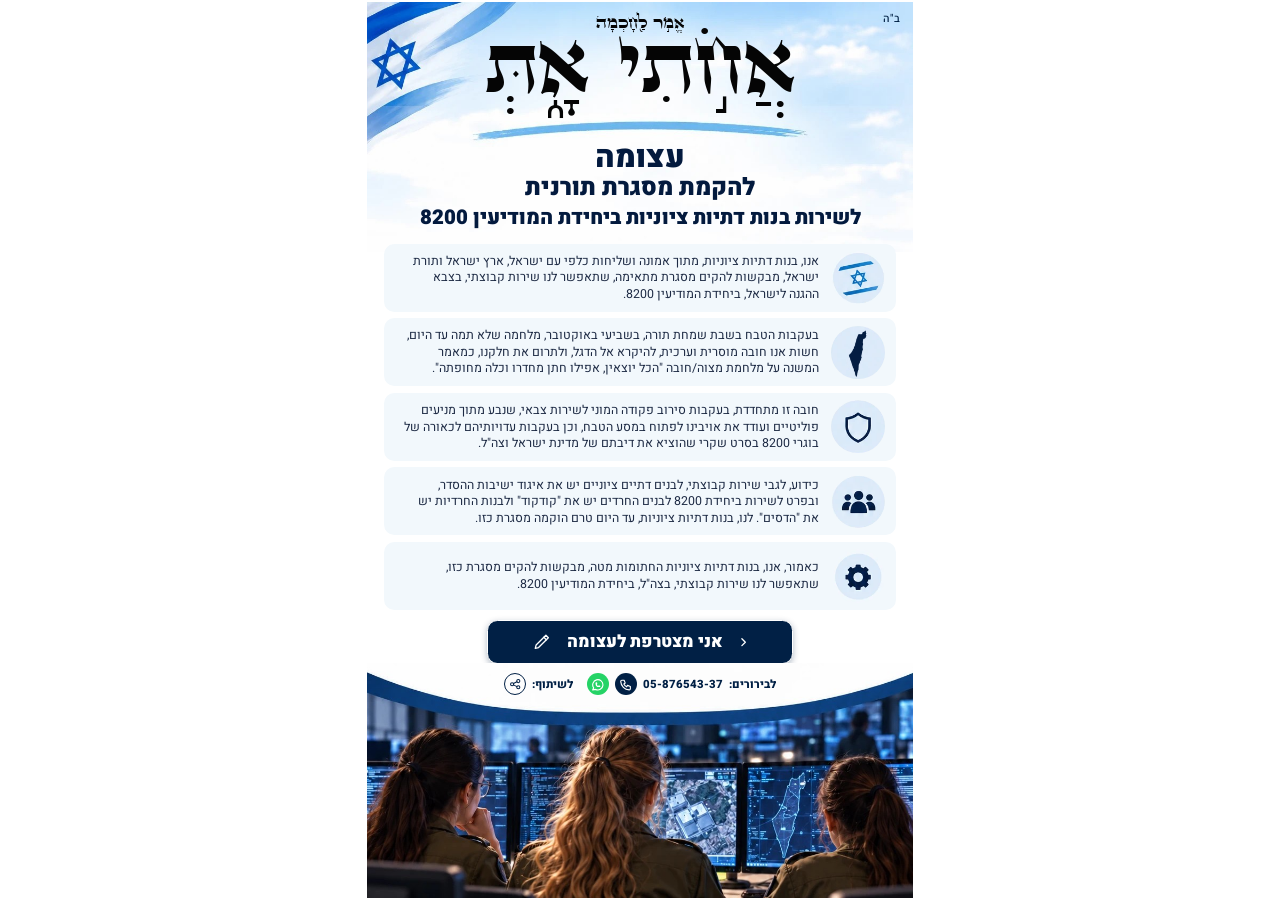
==== commit c8a49496: "Remove the word הסדר from the headline, descriptions and share image Add share-image options 1_ and " ====
--- a/index.html
+++ b/index.html
@@ -4,7 +4,7 @@
   <meta charset="utf-8">
   <meta name="viewport" content="width=device-width, initial-scale=1">
   <title>אחותי את – עצומה</title>
-  <meta name="description" content="עצומה להקמת מסגרת הסדר תורנית לשירות בנות דתיות ציוניות ביחידת המודיעין 8200">
+  <meta name="description" content="עצומה להקמת מסגרת תורנית לשירות בנות דתיות ציוניות ביחידת המודיעין 8200">
 
   <link rel="icon" href="favicon.ico" sizes="any">
   <link rel="apple-touch-icon" href="images/apple-touch-icon.png">
@@ -13,19 +13,22 @@
   <meta property="og:type" content="website">
   <meta property="og:locale" content="he_IL">
   <meta property="og:title" content="אחותי את">
-  <meta property="og:description" content="עצומה להקמת מסגרת הסדר תורנית לשירות בנות דתיות ציוניות ביחידת המודיעין 8200">
+  <meta property="og:description" content="עצומה להקמת מסגרת תורנית לשירות בנות דתיות ציוניות ביחידת המודיעין 8200">
   <meta property="og:url" content="https://yitshaks.github.io/petition-8200/">
   <meta name="twitter:card" content="summary_large_image">
   <!--
-    Preview image - two options, both are kept (DO NOT DELETE either file):
-      option 1: light, like the page          -> images/share-option-1.jpg
-      option 2: dark, with the soldiers photo -> images/share-option-2.jpg
+    Preview image - four options, all are kept (DO NOT DELETE any of the files).  Options 1 and 2 say
+    "מסגרת הסדר תורנית" in the image; options 1_ and 2_ are the same images without the word "הסדר":
+      option 1:  light, like the page          -> images/share-option-1.jpg
+      option 2:  dark, with the soldiers photo -> images/share-option-2.jpg
+      option 1_: light, without "הסדר"         -> images/share-option-1_.jpg
+      option 2_: dark, without "הסדר"          -> images/share-option-2_.jpg
     To switch, change the file name in the single image tag below.  Never leave a second, commented-out
     image tag in the page: some link-preview crawlers read comments and pick the wrong image.
     The sources are in tools/share-images/.  WhatsApp remembers a preview for a long time, so choose
     before the link is shared.
   -->
-  <meta property="og:image" content="https://yitshaks.github.io/petition-8200/images/share-option-2.jpg">
+  <meta property="og:image" content="https://yitshaks.github.io/petition-8200/images/share-option-2_.jpg">
   <meta property="og:image:width" content="1200">
   <meta property="og:image:height" content="630">
 
@@ -57,7 +60,7 @@
 
     <h1 class="headline">
       <span class="headline__line headline__line--lead">עצומה</span>
-      <span class="headline__line">להקמת מסגרת הסדר תורנית</span>
+      <span class="headline__line">להקמת מסגרת תורנית</span>
       <span class="headline__line headline__line--detail">לשירות בנות דתיות ציוניות ביחידת המודיעין 8200</span>
     </h1>
 
@@ -199,7 +202,7 @@
       <div class="join-thanks__actions">
         <button type="button" class="join-share" data-share>
           <svg viewBox="0 0 24 24" aria-hidden="true"><circle cx="6" cy="12" r="3"/><circle cx="18" cy="6" r="3"/><circle cx="18" cy="18" r="3"/><path d="M8.7 10.7l6.6 -3.4"/><path d="M8.7 13.3l6.6 3.4"/></svg>
-          <span>שיתוף עם חברות</span>
+          <span>שיתוף</span>
         </button>
         <button type="button" class="join-form__submit join-form__submit--quiet" data-close>סגירה</button>
       </div>
--- a/css/join-form.css
+++ b/css/join-form.css
@@ -281,6 +281,28 @@
 .join-form__submit:active { background: var(--navy-pressed); }
 .join-form__submit:disabled { opacity: 0.6; cursor: wait; }
 
+/* sending: a spinner before the text */
+.join-form__submit.is-sending {
+  display: flex;
+  align-items: center;
+  justify-content: center;
+  gap: 10px;
+}
+
+.join-form__submit.is-sending:disabled { opacity: 0.85; }
+
+.join-form__submit.is-sending::before {
+  content: '';
+  width: 18px;
+  height: 18px;
+  border: 3px solid rgba(255, 255, 255, 0.35);
+  border-top-color: #fff;
+  border-radius: 50%;
+  animation: join-spin 0.8s linear infinite;
+}
+
+@keyframes join-spin { to { rotate: 360deg; } }
+
 /* the quiet version (the "close" button of the thank-you screen) */
 .join-form__submit--quiet {
   padding: 11px 6px;
@@ -300,4 +322,5 @@
 
 @media (prefers-reduced-motion: reduce) {
   .join-dialog[open] { animation: none; }
-}
+  .join-form__submit.is-sending::before { animation-duration: 2.4s; } /* a calm spinner */
+}
